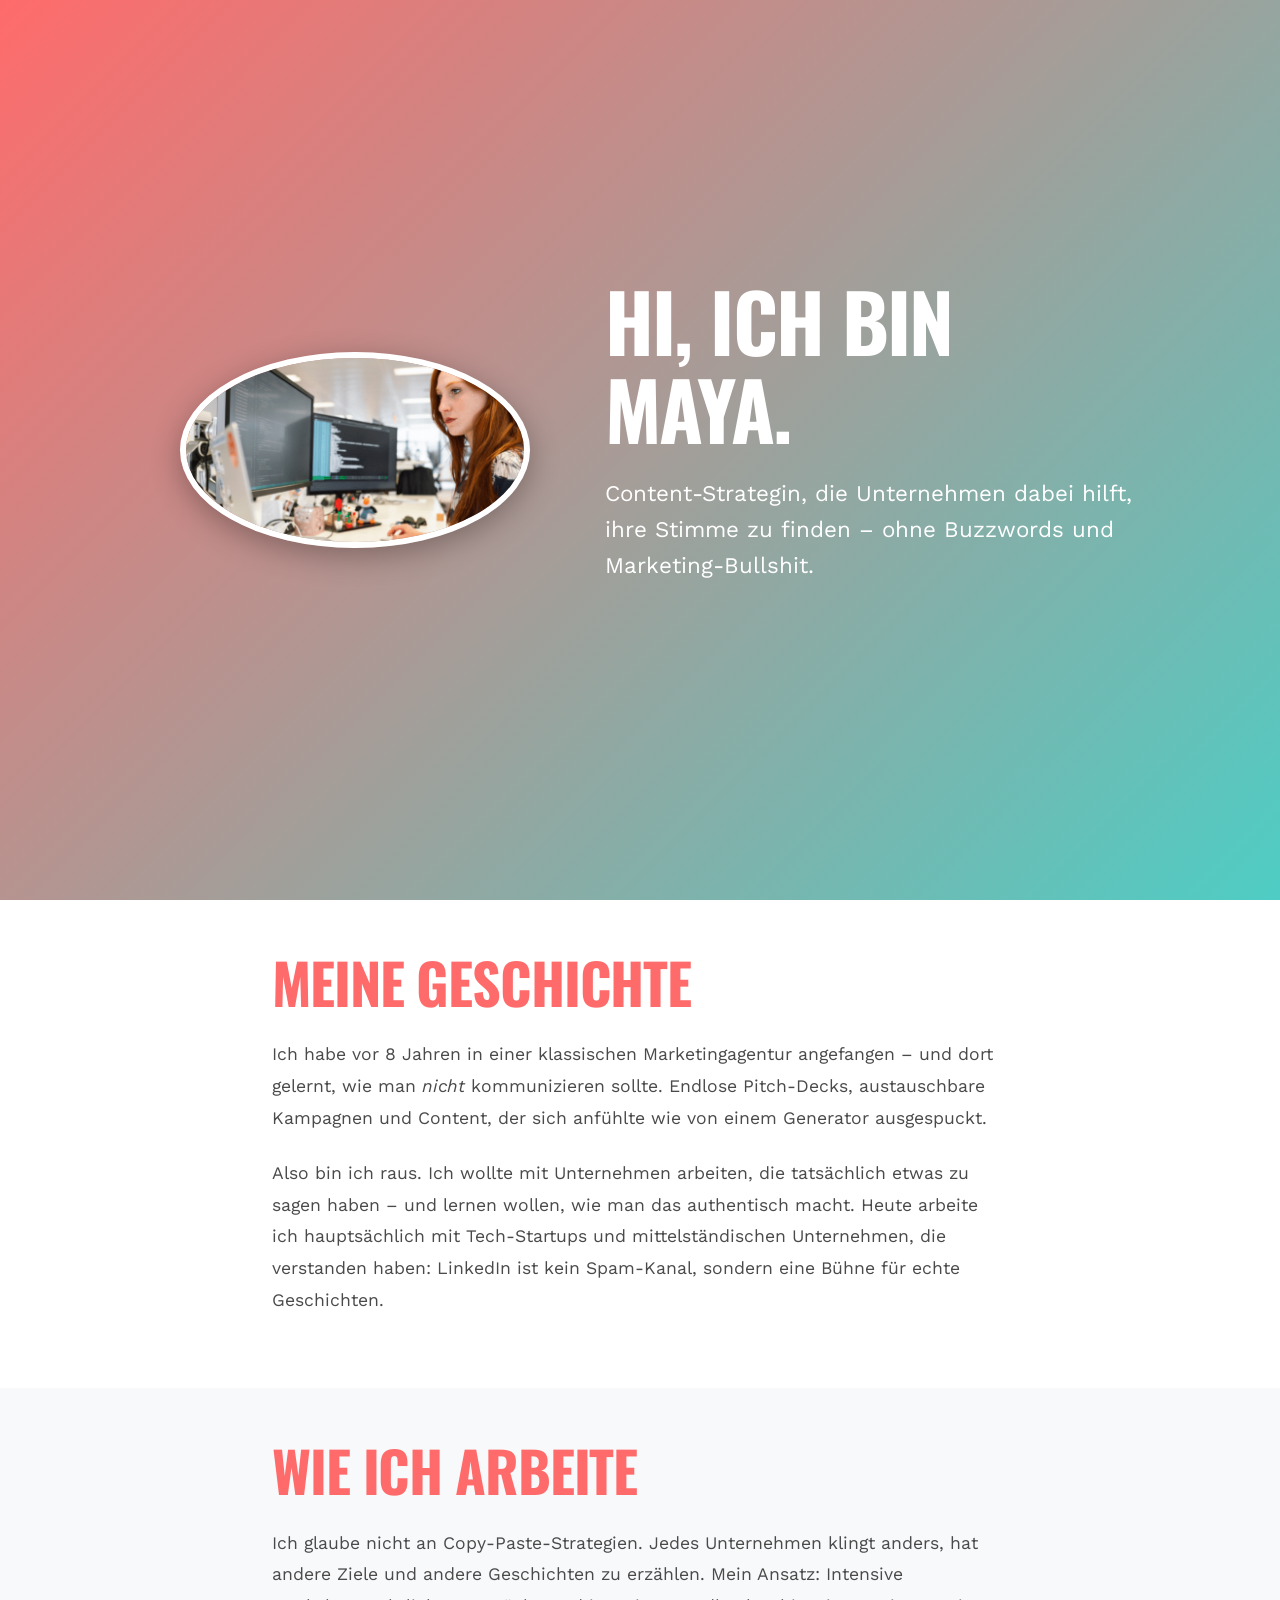
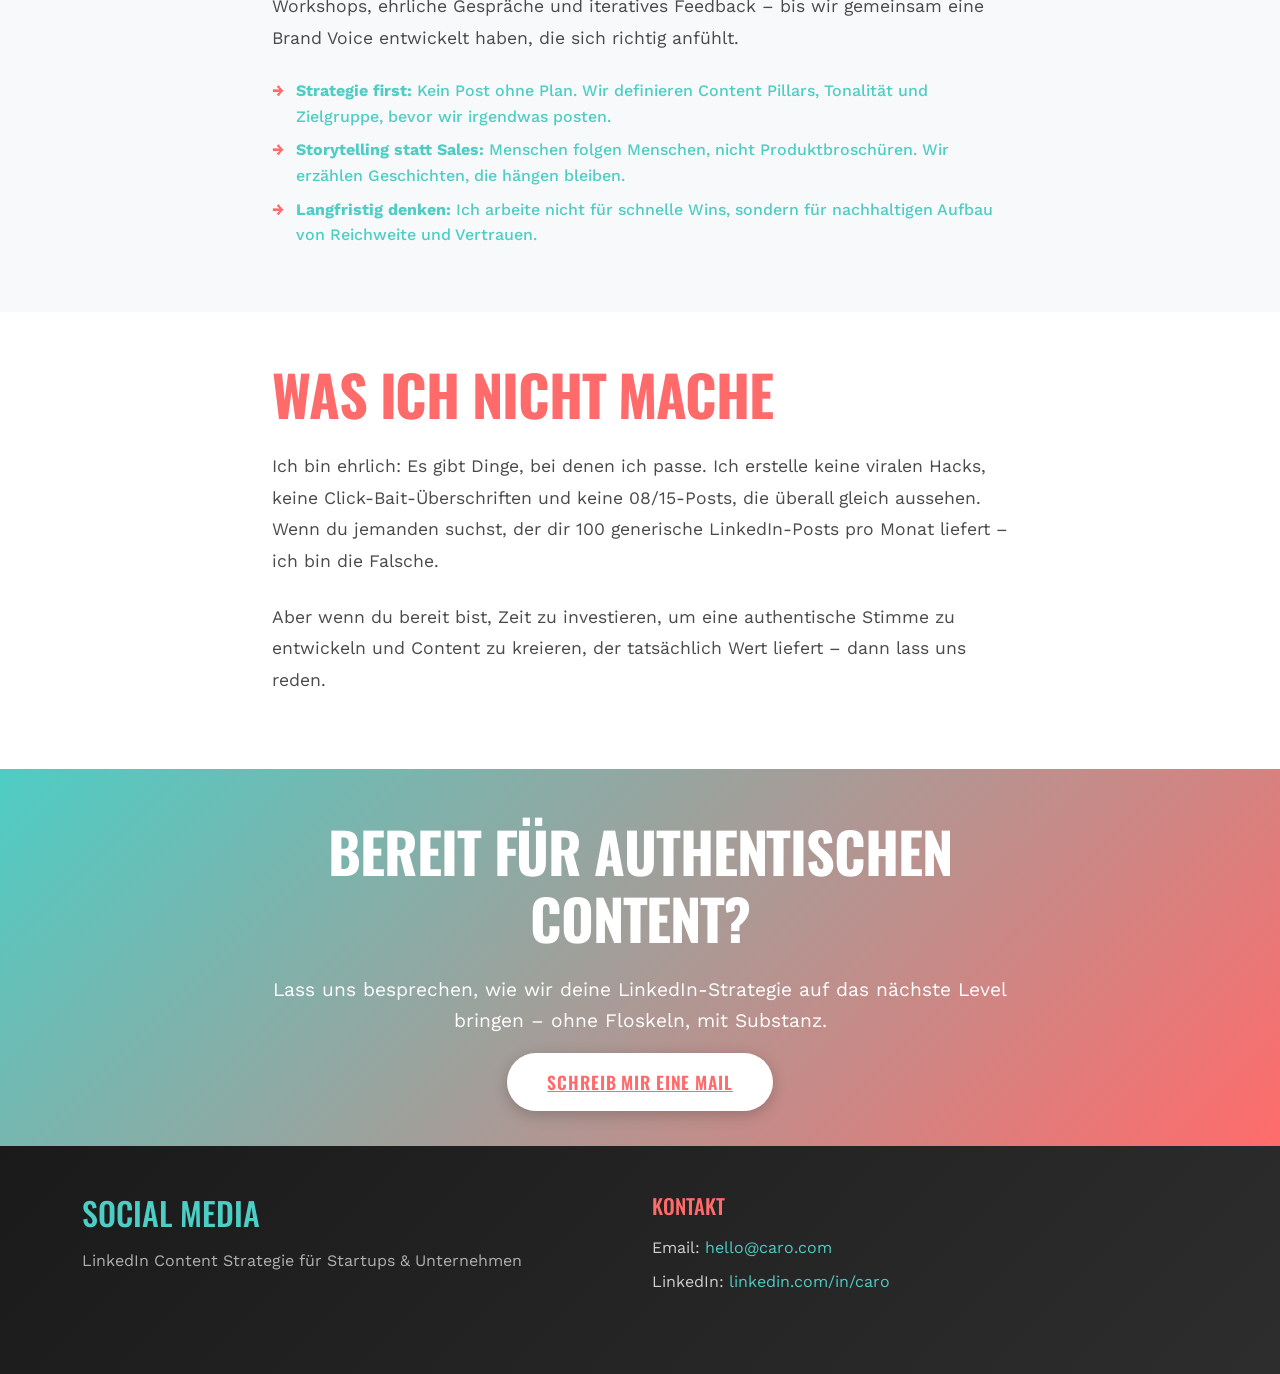
==== about.html @ da5656a1 "add about page + css" ====
<!doctype html>
<html lang="de">
  <head>
    <meta charset="UTF-8" />
    <meta name="viewport" content="width=device-width, initial-scale=1.0" />
    <title>Über mich - Social Media Content Strategie</title>
    <link rel="preconnect" href="https://fonts.googleapis.com" />
    <link rel="preconnect" href="https://fonts.gstatic.com" crossorigin />
    <link
      href="https://fonts.googleapis.com/css2?family=Oswald:wght@400;500;600;700&family=Work+Sans:wght@300;400;500;600&display=swap"
      rel="stylesheet"
    />
    <link
      href="https://cdn.jsdelivr.net/npm/bootstrap@5.3.2/dist/css/bootstrap.min.css"
      rel="stylesheet"
    />
    <link rel="stylesheet" href="style.css" />
  </head>
  <body>
    <section class="hero">
      <div class="container">
        <div class="row justify-content-center align-items-center">
          <div class="col-lg-5 col-md-6 mb-4 mb-md-0 text-center">
            <img
              src="image/caro.png"
              alt="Portrait"
              class="img-fluid rounded-circle"
              style="
                max-width: 350px;
                border: 6px solid #ffffff;
                box-shadow: 0 8px 30px rgba(0, 0, 0, 0.3);
              "
            />
          </div>
          <div class="col-lg-6 col-md-6 hero-content text-center text-md-start">
            <h1>Hi, ich bin Maya.</h1>
            <p>
              Content-Strategin, die Unternehmen dabei hilft, ihre Stimme zu
              finden – ohne Buzzwords und Marketing-Bullshit.
            </p>
          </div>
        </div>
      </div>
    </section>

    <section class="py-5 bg-white">
      <div class="container">
        <div class="row justify-content-center">
          <div class="col-lg-8">
            <h2 class="section-title mb-4">Meine Geschichte</h2>
            <div class="project-text">
              <p>
                Ich habe vor 8 Jahren in einer klassischen Marketingagentur
                angefangen – und dort gelernt, wie man <em>nicht</em>
                kommunizieren sollte. Endlose Pitch-Decks, austauschbare
                Kampagnen und Content, der sich anfühlte wie von einem Generator
                ausgespuckt.
              </p>
              <p>
                Also bin ich raus. Ich wollte mit Unternehmen arbeiten, die
                tatsächlich etwas zu sagen haben – und lernen wollen, wie man
                das authentisch macht. Heute arbeite ich hauptsächlich mit
                Tech-Startups und mittelständischen Unternehmen, die verstanden
                haben: LinkedIn ist kein Spam-Kanal, sondern eine Bühne für
                echte Geschichten.
              </p>
            </div>
          </div>
        </div>
      </div>
    </section>

    <section class="py-5" style="background-color: #f8f9fa">
      <div class="container">
        <div class="row justify-content-center">
          <div class="col-lg-8">
            <h2 class="section-title mb-4">Wie ich arbeite</h2>
            <div class="project-text">
              <p>
                Ich glaube nicht an Copy-Paste-Strategien. Jedes Unternehmen
                klingt anders, hat andere Ziele und andere Geschichten zu
                erzählen. Mein Ansatz: Intensive Workshops, ehrliche Gespräche
                und iteratives Feedback – bis wir gemeinsam eine Brand Voice
                entwickelt haben, die sich richtig anfühlt.
              </p>
              <ul class="list-unstyled project-highlights mt-4">
                <li>
                  <strong>Strategie first:</strong> Kein Post ohne Plan. Wir
                  definieren Content Pillars, Tonalität und Zielgruppe, bevor
                  wir irgendwas posten.
                </li>
                <li>
                  <strong>Storytelling statt Sales:</strong> Menschen folgen
                  Menschen, nicht Produktbroschüren. Wir erzählen Geschichten,
                  die hängen bleiben.
                </li>
                <li>
                  <strong>Langfristig denken:</strong> Ich arbeite nicht für
                  schnelle Wins, sondern für nachhaltigen Aufbau von Reichweite
                  und Vertrauen.
                </li>
              </ul>
            </div>
          </div>
        </div>
      </div>
    </section>

    <section class="py-5 bg-white">
      <div class="container">
        <div class="row justify-content-center">
          <div class="col-lg-8">
            <h2 class="section-title mb-4">Was ich nicht mache</h2>
            <div class="project-text">
              <p>
                Ich bin ehrlich: Es gibt Dinge, bei denen ich passe. Ich
                erstelle keine viralen Hacks, keine Click-Bait-Überschriften und
                keine 08/15-Posts, die überall gleich aussehen. Wenn du jemanden
                suchst, der dir 100 generische LinkedIn-Posts pro Monat liefert
                – ich bin die Falsche.
              </p>
              <p>
                Aber wenn du bereit bist, Zeit zu investieren, um eine
                authentische Stimme zu entwickeln und Content zu kreieren, der
                tatsächlich Wert liefert – dann lass uns reden.
              </p>
            </div>
          </div>
        </div>
      </div>
    </section>

    <section
      id="contact"
      class="py-5"
      style="background: linear-gradient(135deg, #4ecdc4 0%, #ff6b6b 100%)"
    >
      <div class="container text-center">
        <div class="row justify-content-center">
          <div class="col-lg-8">
            <h2 class="section-title mb-4" style="color: #ffffff">
              Bereit für authentischen Content?
            </h2>
            <p style="color: #ffffff; font-size: 1.2rem; margin-bottom: 2rem">
              Lass uns besprechen, wie wir deine LinkedIn-Strategie auf das
              nächste Level bringen – ohne Floskeln, mit Substanz.
            </p>
            <a href="mailto:hello@caro.com" class="cta-button">
              Schreib mir eine Mail
            </a>
          </div>
        </div>
      </div>
    </section>

    <footer class="py-5">
      <div class="container">
        <div class="row mb-4">
          <div class="col-md-6 mb-4 mb-md-0">
            <div class="footer-brand">
              <h3>Social Media</h3>
              <p>LinkedIn Content Strategie für Startups & Unternehmen</p>
            </div>
          </div>
          <div class="col-md-6">
            <div class="footer-contact">
              <h4>Kontakt</h4>
              <p>
                Email:
                <a href="mailto:hello@caro.com">hello@caro.com</a>
              </p>
              <p>
                LinkedIn:
                <a href="https://linkedin.com/in/caro" target="_blank"
                  >linkedin.com/in/caro</a
                >
              </p>
            </div>
          </div>
        </div>
        <div class="footer-bottom"></div>
      </div>
    </footer>

    <script src="https://cdn.jsdelivr.net/npm/bootstrap@5.3.2/dist/js/bootstrap.bundle.min.js"></script>
  </body>
</html>
---- style.css ----
* {
  margin: 0;
  padding: 0;
  box-sizing: border-box;
}

body {
  font-family: "Work Sans", sans-serif;
  color: #1a1a1a;
  line-height: 1.6;
}

.hero {
  min-height: 100vh;
  display: flex;
  align-items: center;
  justify-content: center;
  background: linear-gradient(135deg, #ff6b6b 0%, #4ecdc4 100%);
  padding: 2rem 0;
}

.hero-content h1 {
  font-family: "Oswald", sans-serif;
  font-size: clamp(2.5rem, 8vw, 5rem);
  font-weight: 700;
  color: #ffffff;
  margin-bottom: 1.5rem;
  line-height: 1.1;
  text-transform: uppercase;
  letter-spacing: -0.02em;
}

.hero-content p {
  font-size: clamp(1.1rem, 3vw, 1.4rem);
  color: #ffffff;
  margin-bottom: 2.5rem;
  font-weight: 400;
}

.cta-button {
  padding: 1rem 2.5rem !important;
  background-color: #ffffff !important;
  color: #ff6b6b !important;
  font-family: "Oswald", sans-serif;
  font-size: 1.1rem;
  font-weight: 600;
  text-transform: uppercase;
  letter-spacing: 0.05em;
  border-radius: 50px !important;
  border: none !important;
  transition: all 0.3s ease;
  box-shadow: 0 4px 15px rgba(0, 0, 0, 0.2);
}

.cta-button:hover {
  transform: translateY(-3px);
  box-shadow: 0 6px 20px rgba(0, 0, 0, 0.3);
  background-color: #1a1a1a !important;
  color: #ffffff !important;
}

.projects {
  background-color: #ffffff;
}

.section-title {
  font-family: "Oswald", sans-serif;
  font-size: clamp(2.5rem, 6vw, 3.5rem);
  font-weight: 700;
  color: #ff6b6b;
  text-transform: uppercase;
  letter-spacing: -0.02em;
}

.project-text h3 {
  font-family: "Oswald", sans-serif;
  font-size: clamp(1.5rem, 4vw, 2rem);
  color: #1a1a1a;
  margin-bottom: 1rem;
  font-weight: 600;
  text-transform: uppercase;
}

.project-text p {
  font-size: 1.1rem;
  color: #4a4a4a;
  margin-bottom: 1.5rem;
  line-height: 1.8;
}

.project-highlights li {
  font-size: 1rem;
  color: #4ecdc4;
  margin-bottom: 0.5rem;
  padding-left: 1.5rem;
  position: relative;
  font-weight: 500;
}

.project-highlights li::before {
  content: "→";
  position: absolute;
  left: 0;
  color: #ff6b6b;
  font-weight: 700;
}

footer {
  background: linear-gradient(135deg, #1a1a1a 0%, #2d2d2d 100%);
  color: #ffffff;
}

.footer-brand h3 {
  font-family: "Oswald", sans-serif;
  font-size: 2rem;
  color: #4ecdc4;
  margin-bottom: 1rem;
  text-transform: uppercase;
}

.footer-brand p {
  color: #b0b0b0;
  font-size: 1rem;
}

.footer-contact h4 {
  font-family: "Oswald", sans-serif;
  font-size: 1.3rem;
  color: #ff6b6b;
  margin-bottom: 1rem;
  text-transform: uppercase;
}

.footer-contact p {
  margin-bottom: 0.5rem;
  color: #d0d0d0;
}

.footer-contact a {
  color: #4ecdc4;
  text-decoration: none;
  transition: color 0.3s ease;
}

.footer-contact a:hover {
  color: #ff6b6b;
}
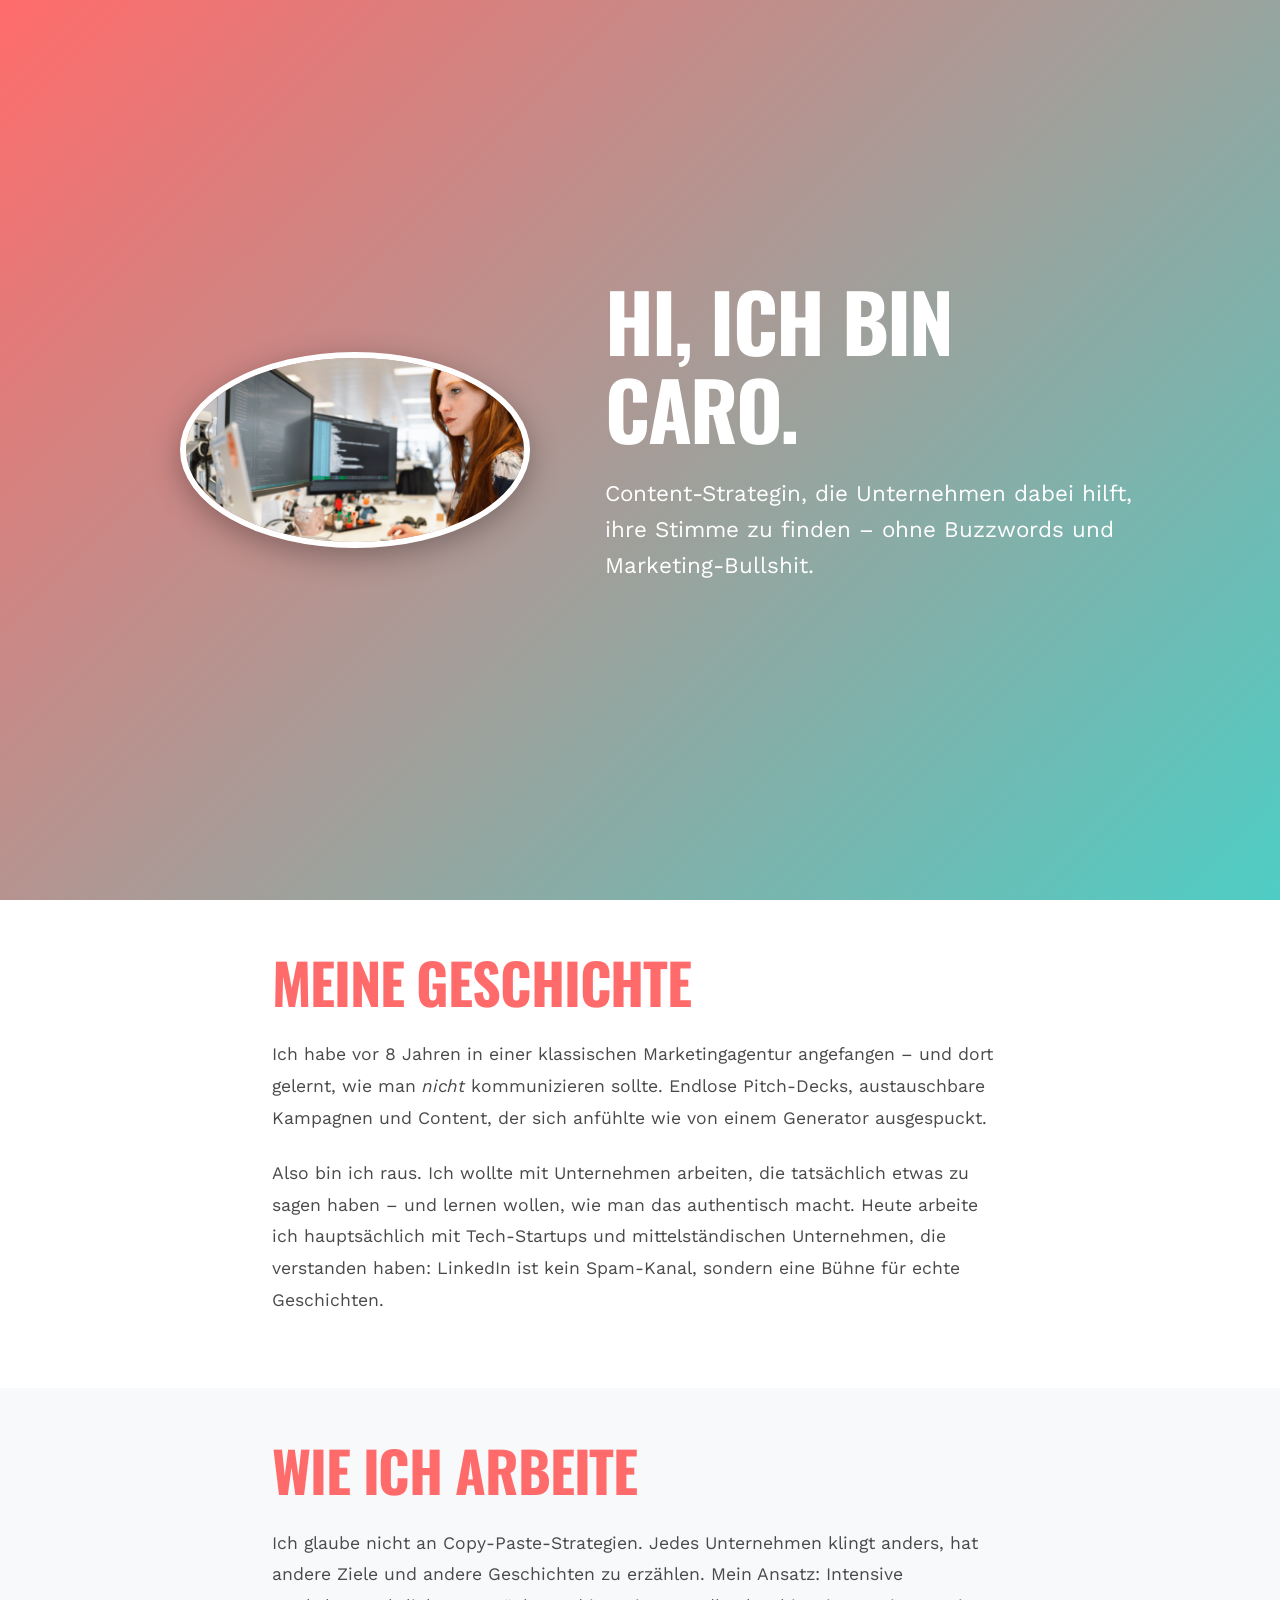
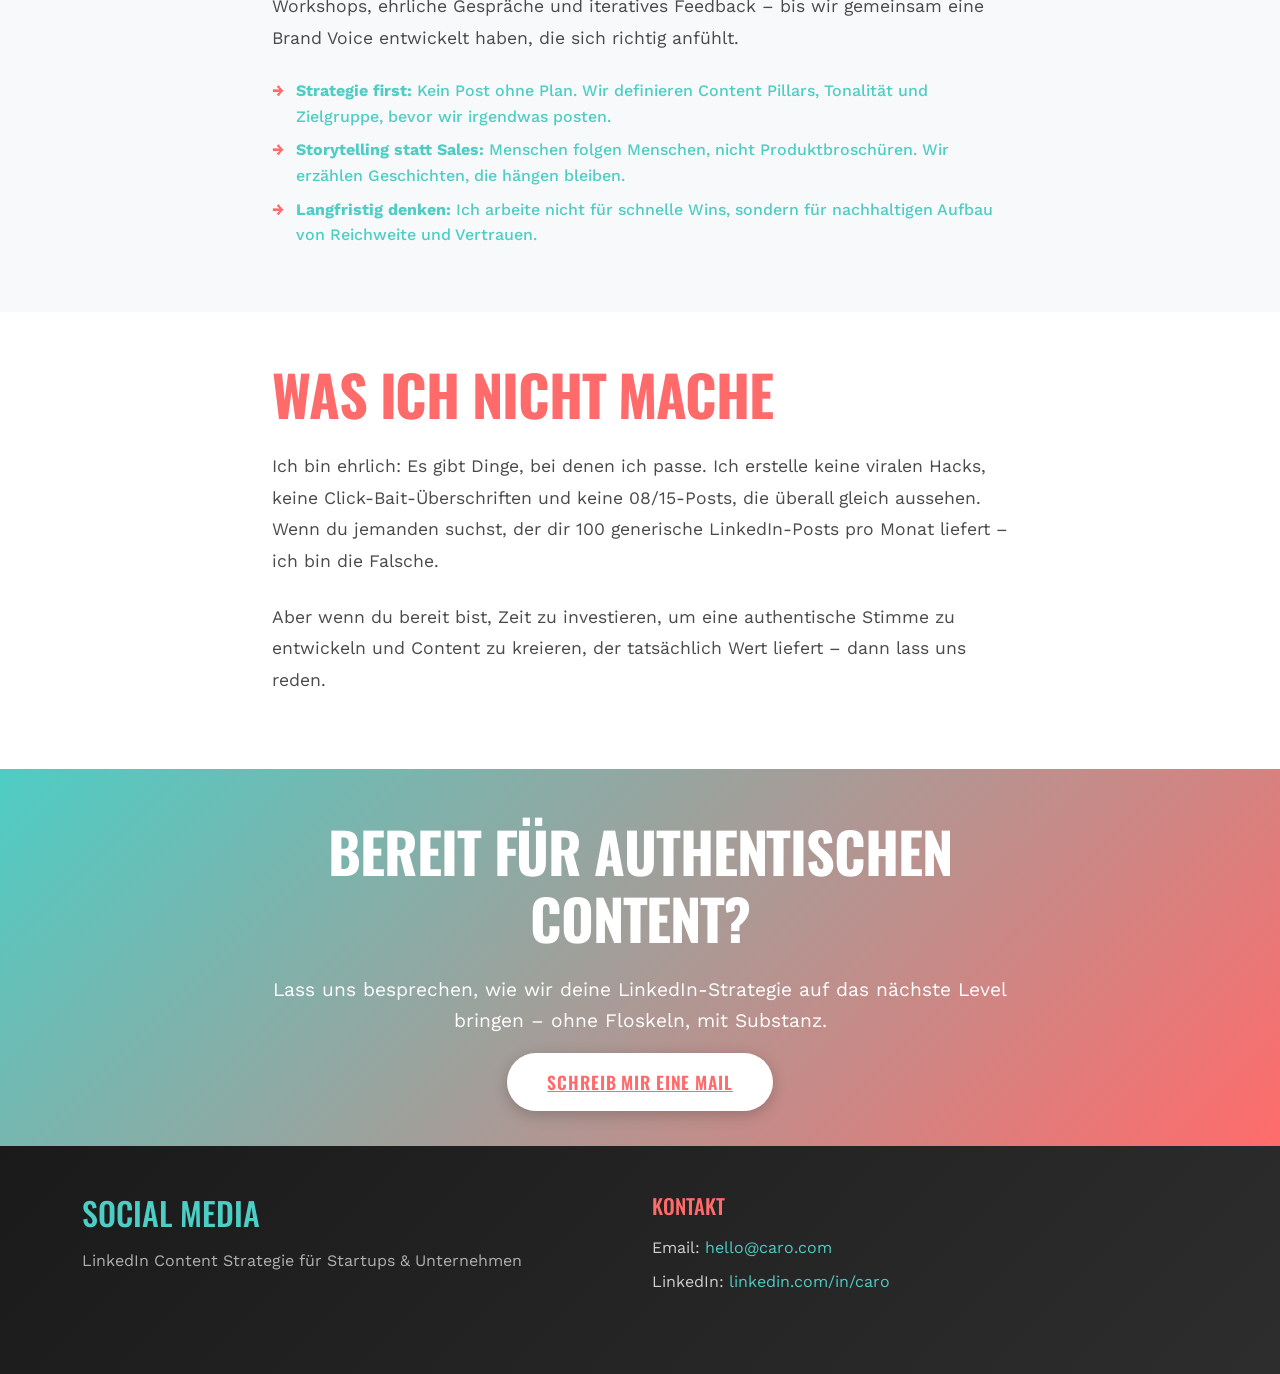
==== commit d5c60256: "change text" ====
--- a/about.html
+++ b/about.html
@@ -33,7 +33,7 @@
             />
           </div>
           <div class="col-lg-6 col-md-6 hero-content text-center text-md-start">
-            <h1>Hi, ich bin Maya.</h1>
+            <h1>Hi, ich bin Caro.</h1>
             <p>
               Content-Strategin, die Unternehmen dabei hilft, ihre Stimme zu
               finden – ohne Buzzwords und Marketing-Bullshit.
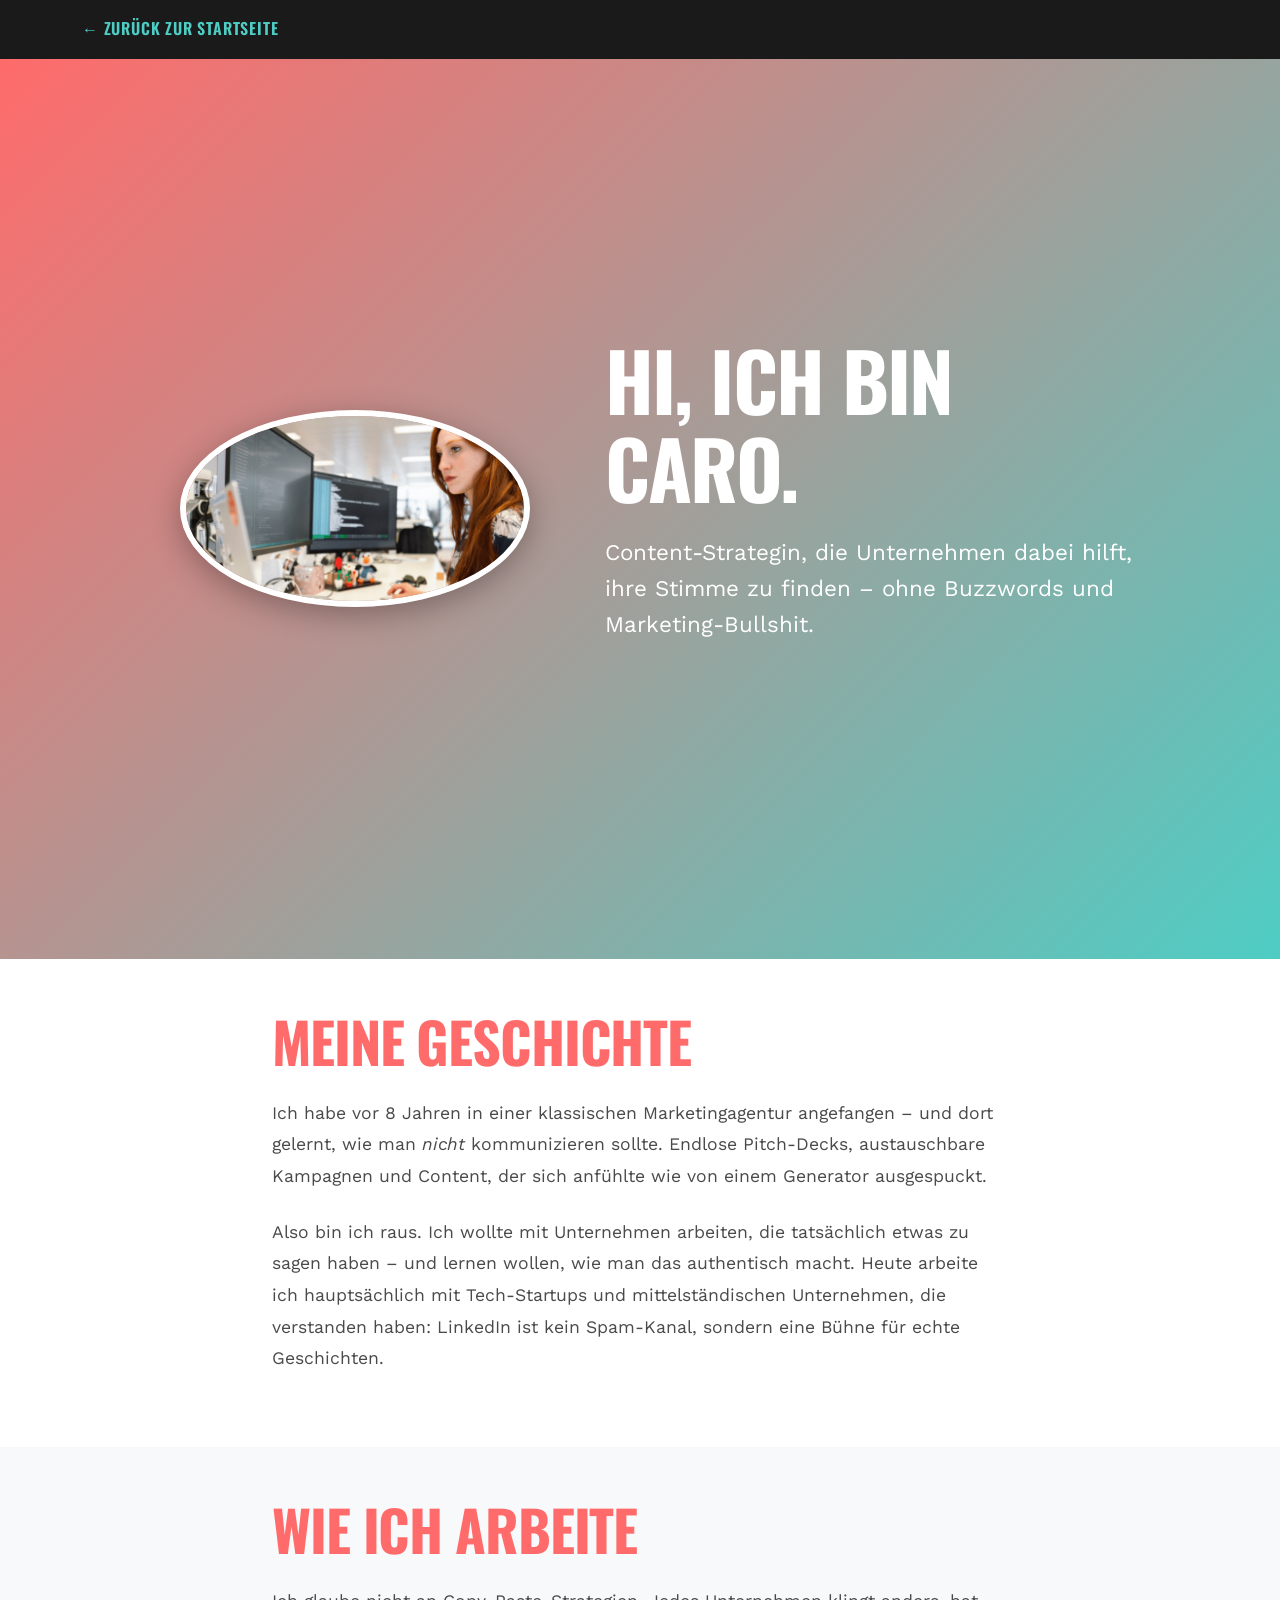
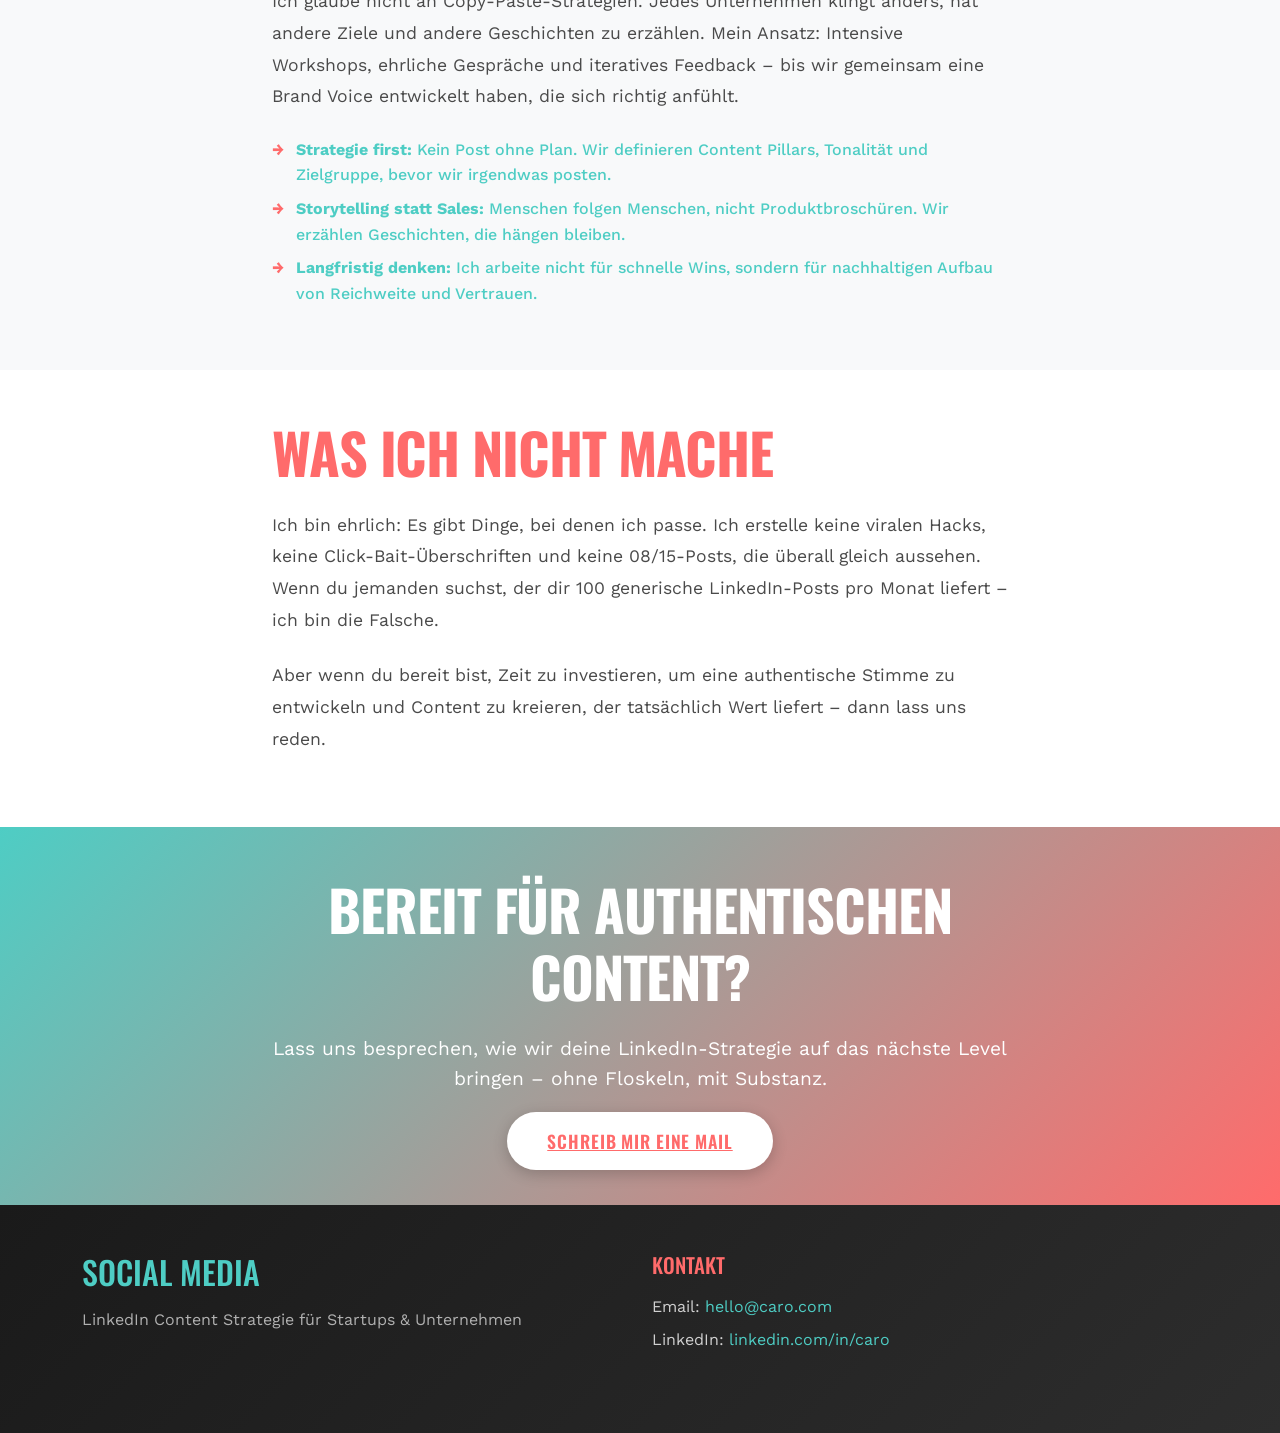
==== commit 00dda085: "add buttons for navigation" ====
--- a/about.html
+++ b/about.html
@@ -17,6 +17,24 @@
     <link rel="stylesheet" href="style.css" />
   </head>
   <body>
+    <nav class="py-3" style="background-color: #1a1a1a">
+      <div class="container">
+        <a
+          href="index.html"
+          style="
+            color: #4ecdc4;
+            text-decoration: none;
+            font-family: &quot;Oswald&quot;, sans-serif;
+            font-weight: 600;
+            text-transform: uppercase;
+            letter-spacing: 0.05em;
+            transition: color 0.3s ease;
+          "
+        >
+          ← Zurück zur Startseite
+        </a>
+      </div>
+    </nav>
     <section class="hero">
       <div class="container">
         <div class="row justify-content-center align-items-center">
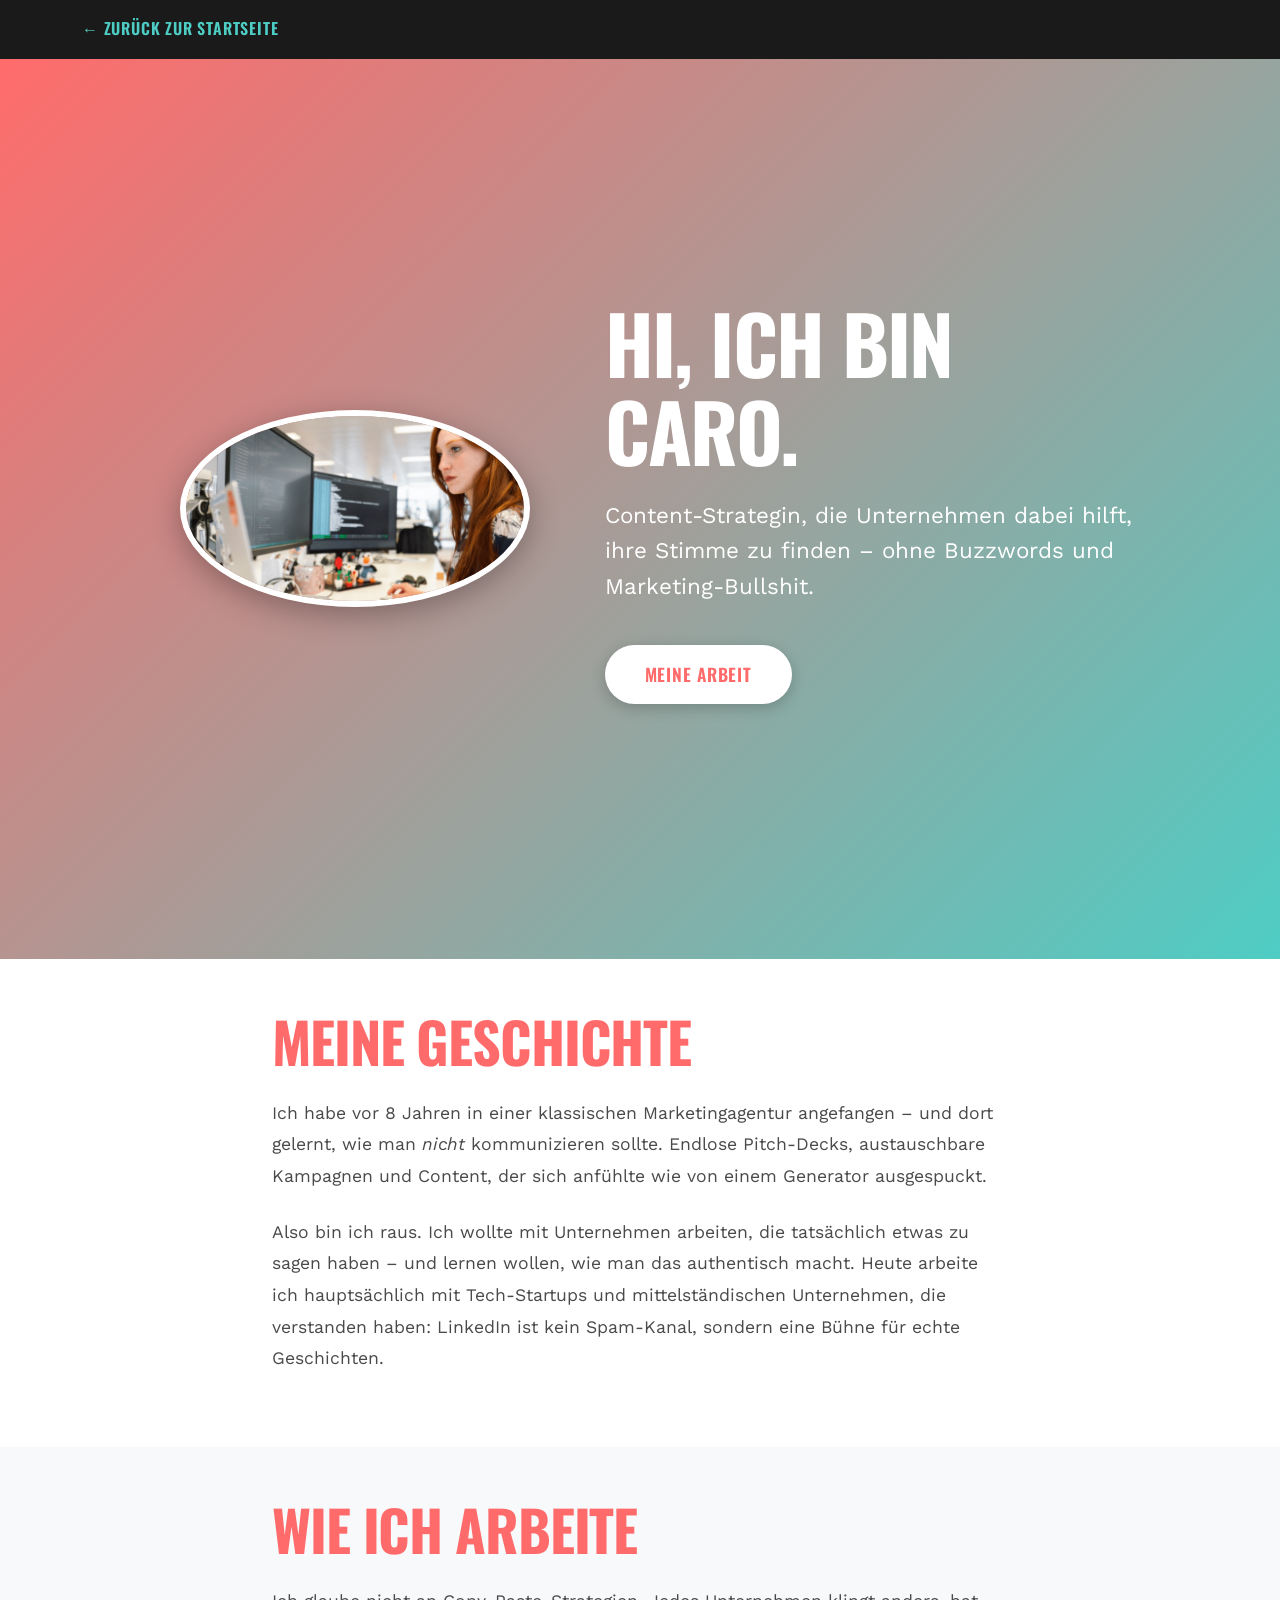
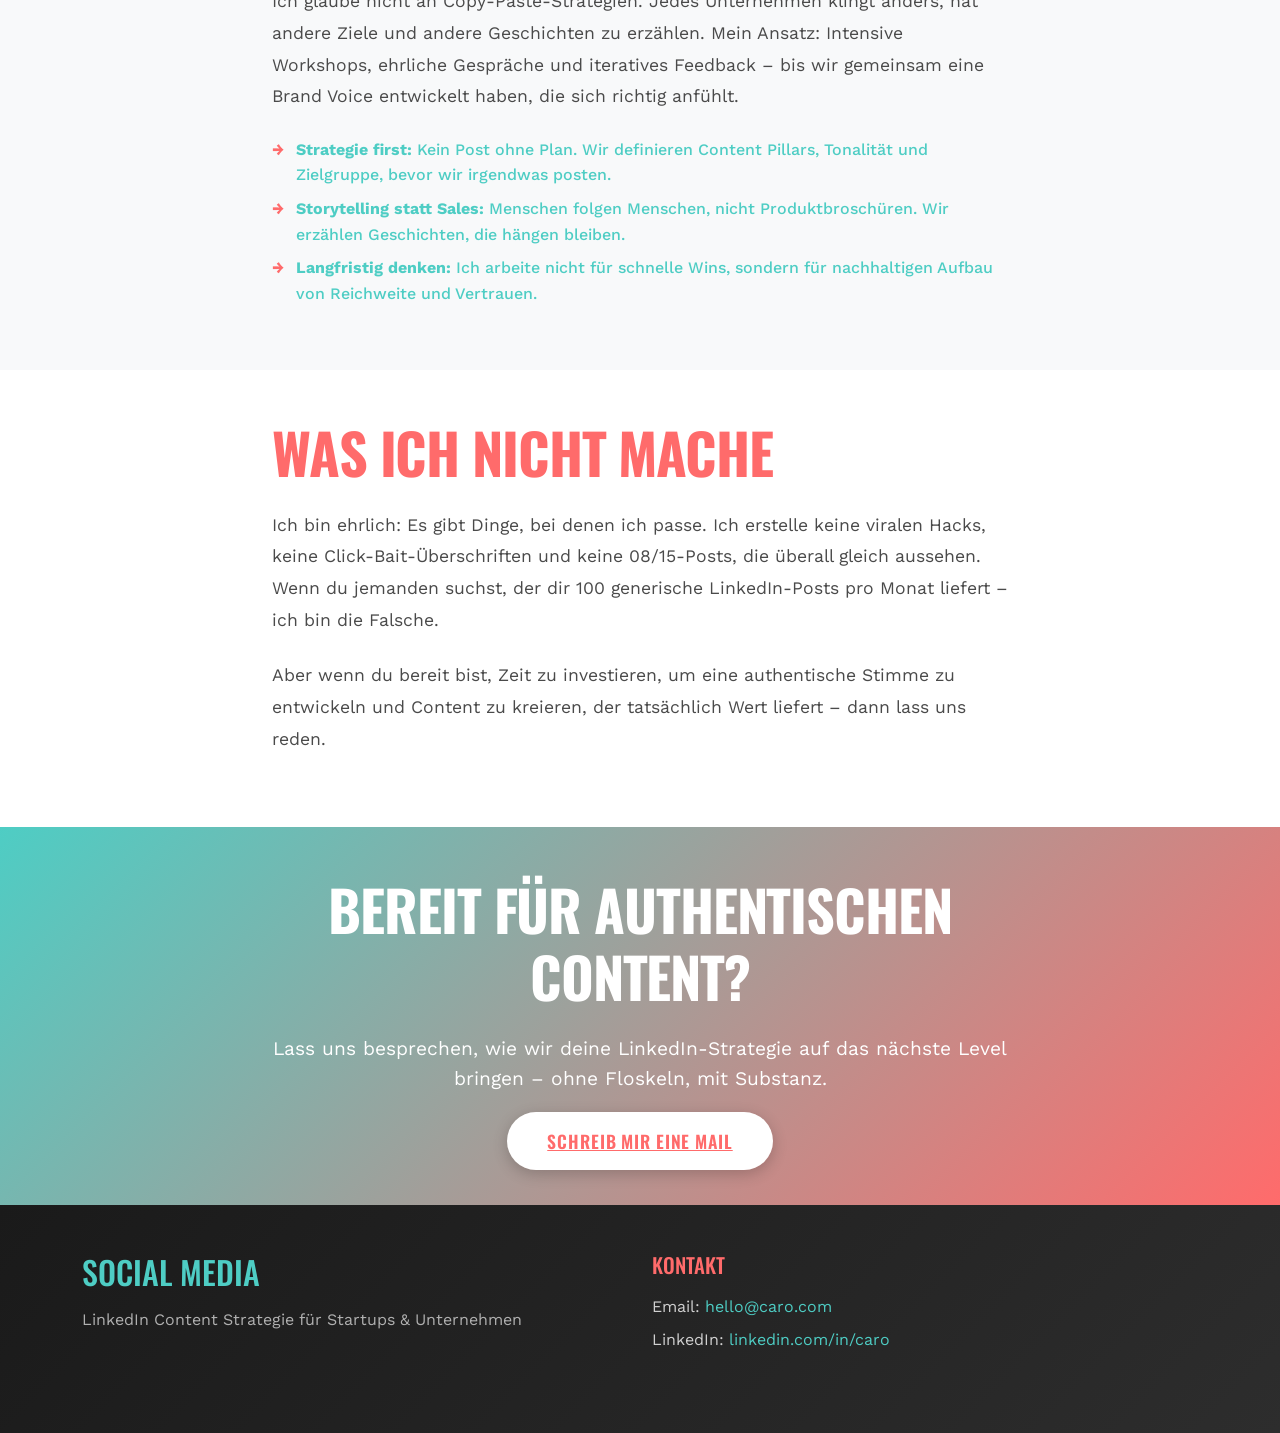
==== commit d4e05a02: "add work page and more buttons" ====
--- a/about.html
+++ b/about.html
@@ -56,6 +56,9 @@
               Content-Strategin, die Unternehmen dabei hilft, ihre Stimme zu
               finden – ohne Buzzwords und Marketing-Bullshit.
             </p>
+            <a href="work.html" class="btn cta-button me-3 mb-3"
+              >Meine Arbeit</a
+            >
           </div>
         </div>
       </div>
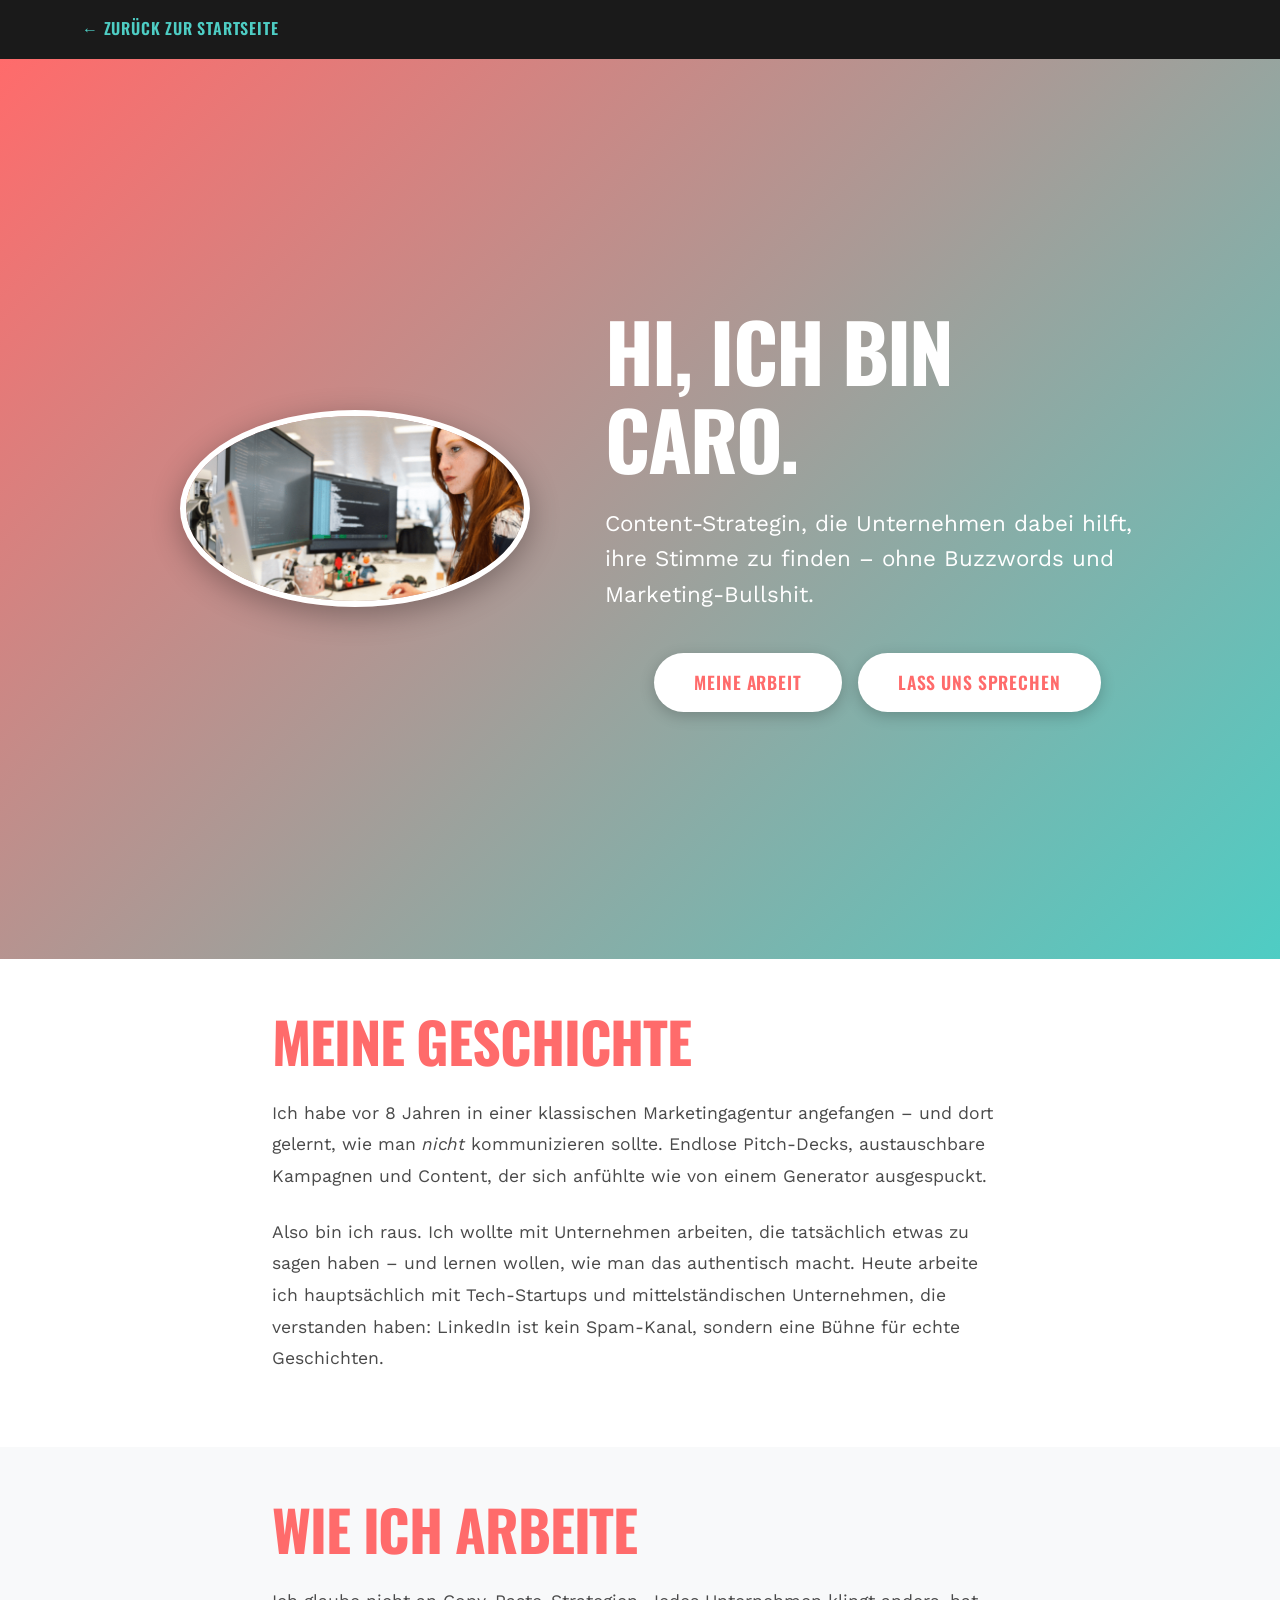
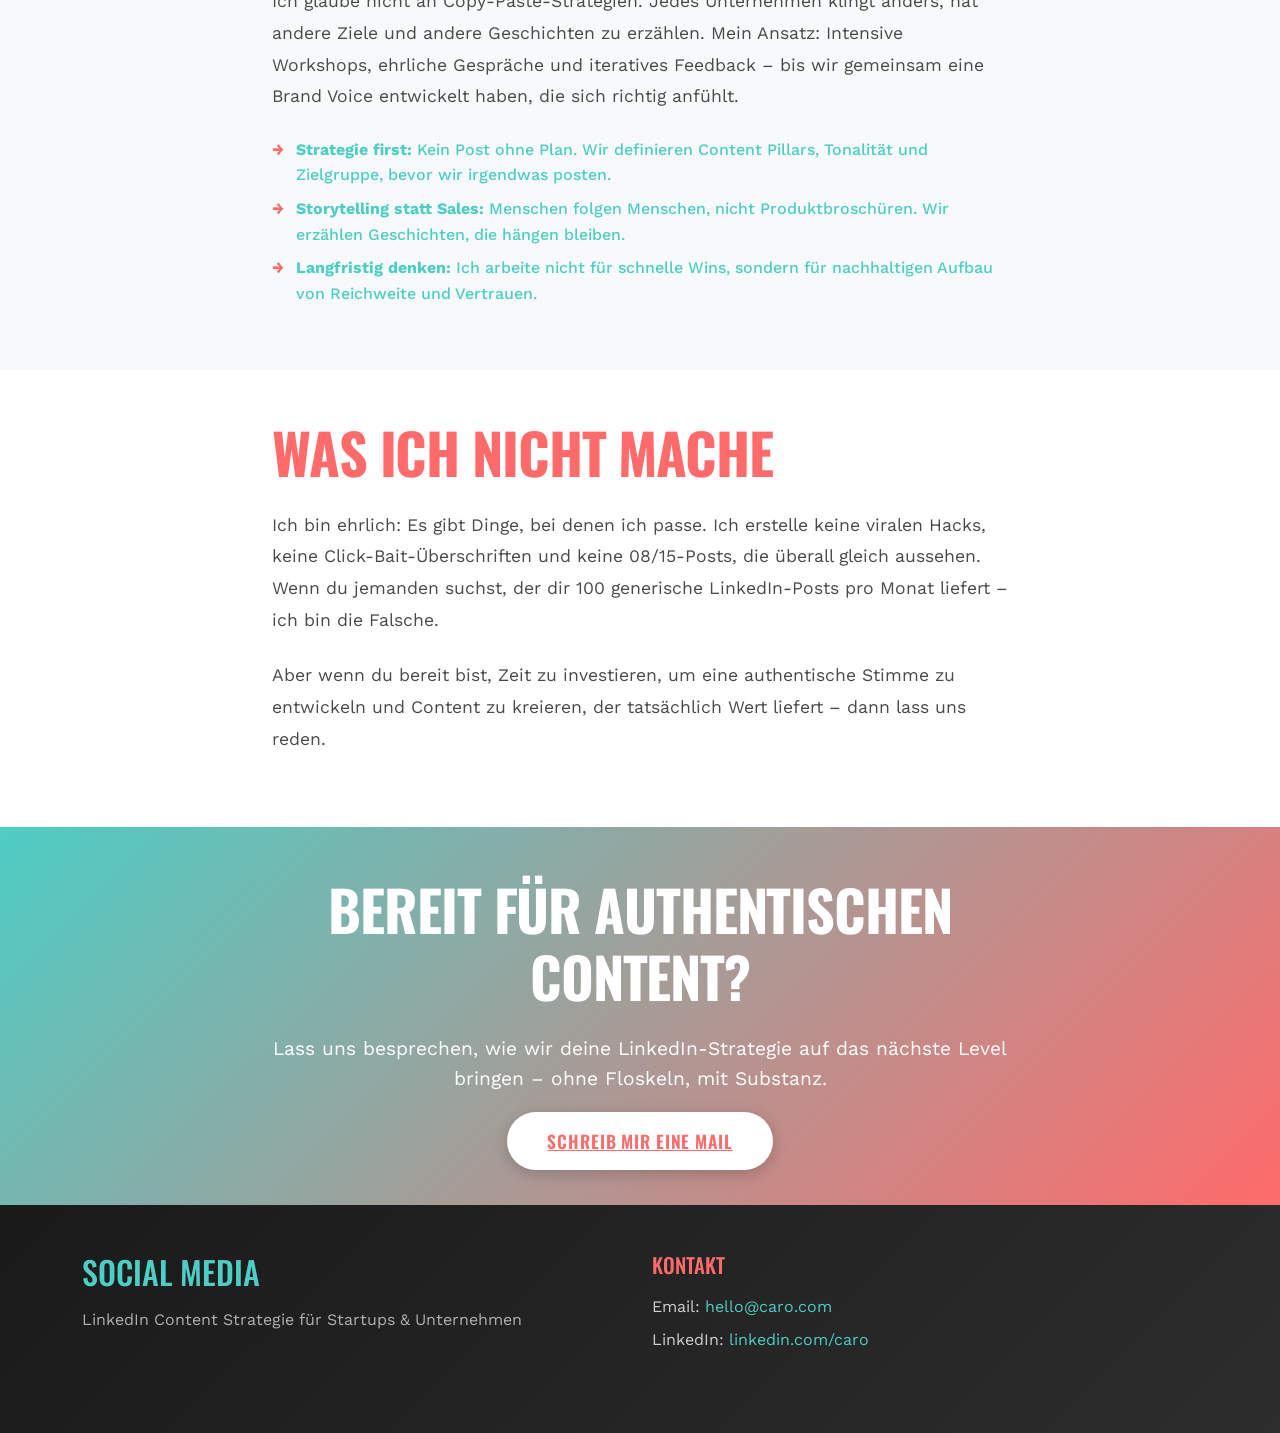
==== commit b93f4db4: "add contact page + more buttons" ====
--- a/about.html
+++ b/about.html
@@ -56,9 +56,12 @@
               Content-Strategin, die Unternehmen dabei hilft, ihre Stimme zu
               finden – ohne Buzzwords und Marketing-Bullshit.
             </p>
-            <a href="work.html" class="btn cta-button me-3 mb-3"
-              >Meine Arbeit</a
-            >
+            <div class="d-flex justify-content-center gap-3 flex-wrap">
+              <a href="work.html" class="btn cta-button">Meine Arbeit</a>
+              <a href="contact.html" class="btn cta-button"
+                >Lass uns sprechen</a
+              >
+            </div>
           </div>
         </div>
       </div>
@@ -192,8 +195,8 @@
               </p>
               <p>
                 LinkedIn:
-                <a href="https://linkedin.com/in/caro" target="_blank"
-                  >linkedin.com/in/caro</a
+                <a href="https://linkedin.com/caro" target="_blank"
+                  >linkedin.com/caro</a
                 >
               </p>
             </div>
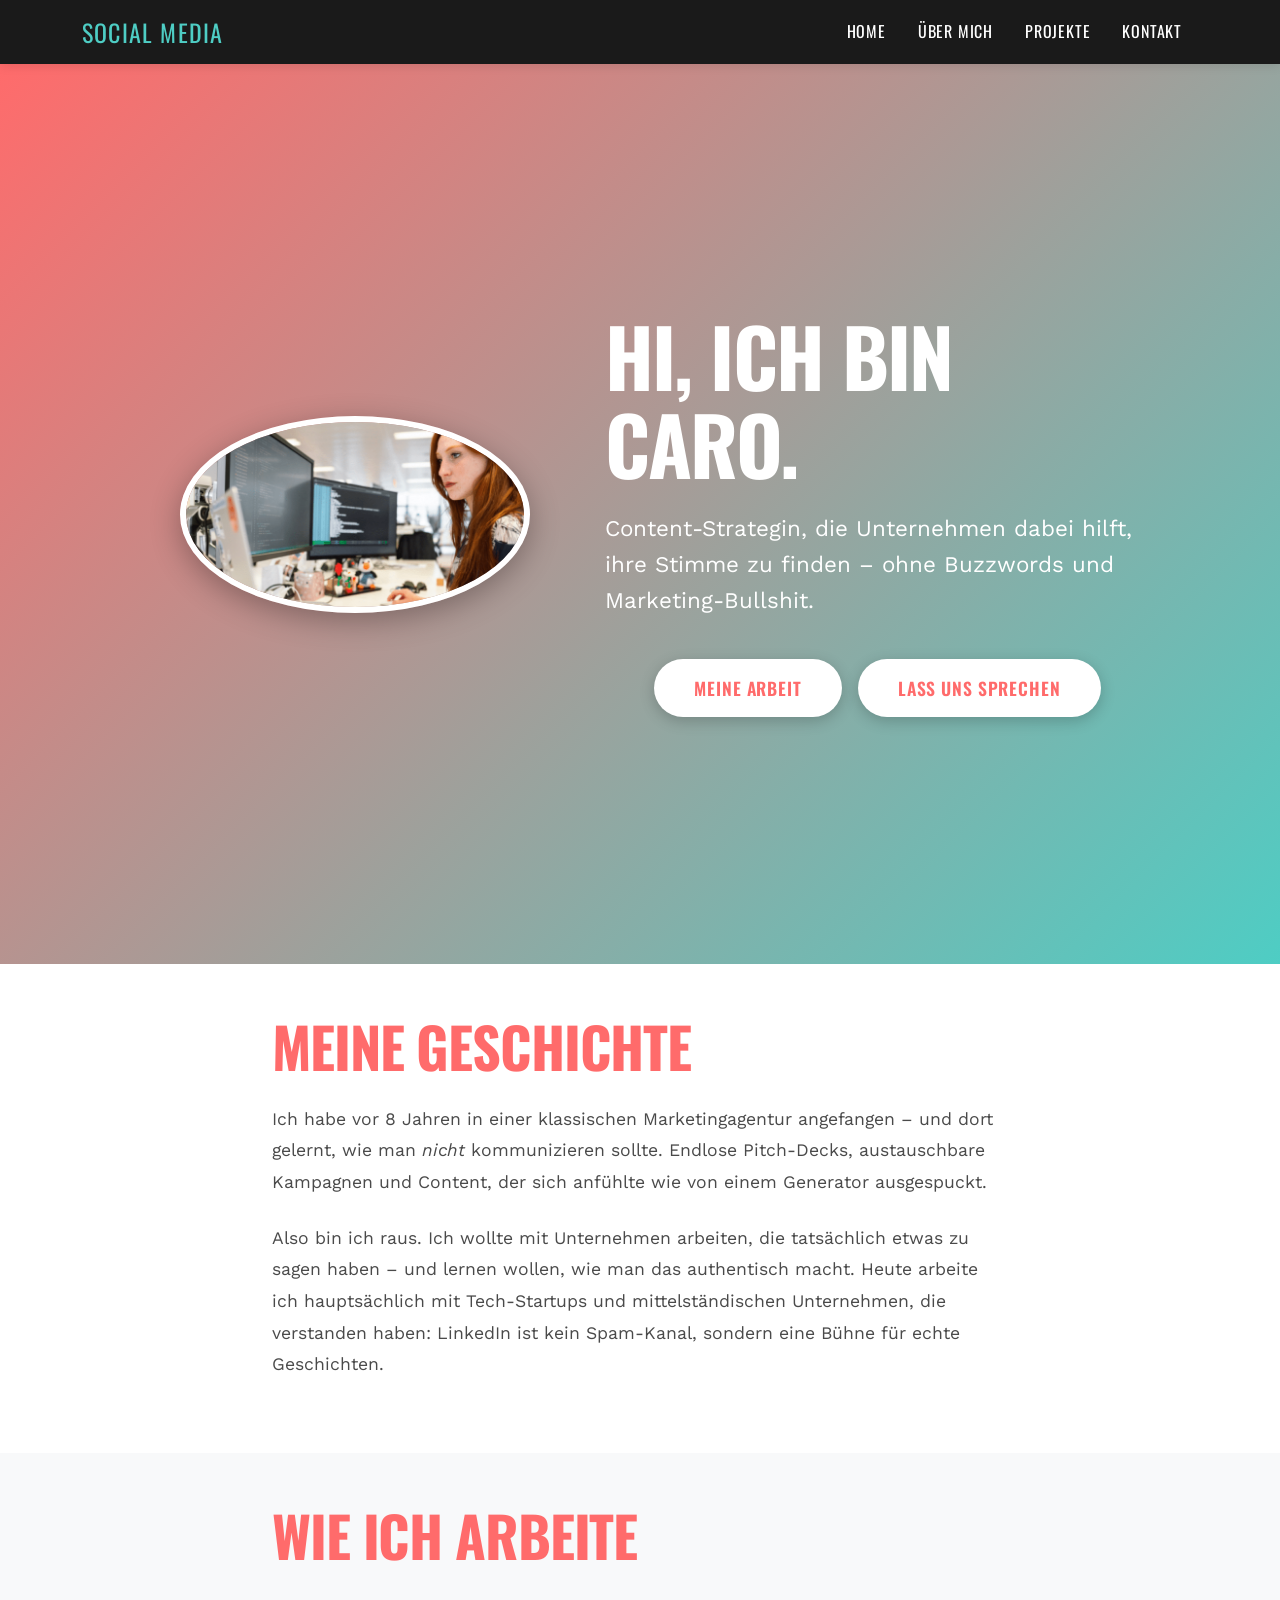
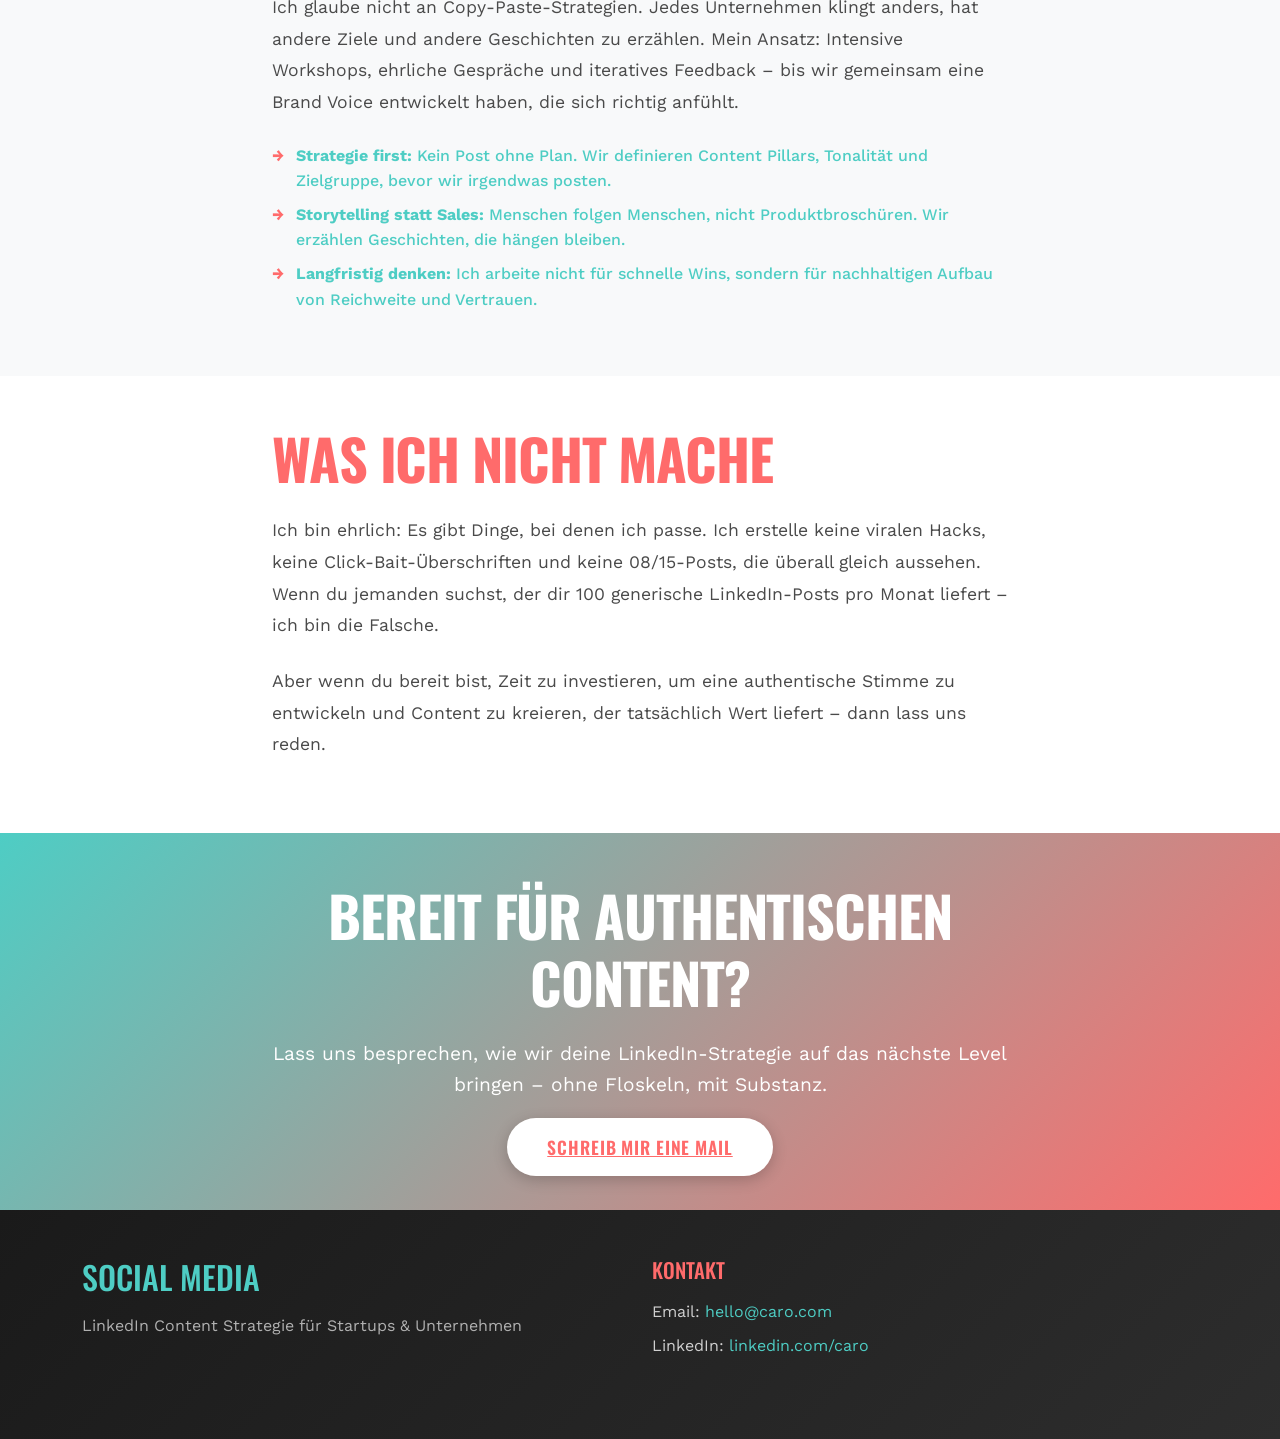
==== commit 59d0ed18: "add nav header plus css + delete og nav" ====
--- a/about.html
+++ b/about.html
@@ -17,24 +17,101 @@
     <link rel="stylesheet" href="style.css" />
   </head>
   <body>
-    <nav class="py-3" style="background-color: #1a1a1a">
+    <nav
+      class="navbar navbar-expand-lg navbar-dark sticky-top"
+      style="background-color: #1a1a1a"
+    >
       <div class="container">
         <a
+          class="navbar-brand"
           href="index.html"
           style="
+            font-family: &quot;Oswald&quot;, sans-serif;
+            font-size: 1.5rem;
             color: #4ecdc4;
-            text-decoration: none;
-            font-family: &quot;Oswald&quot;, sans-serif;
-            font-weight: 600;
             text-transform: uppercase;
             letter-spacing: 0.05em;
-            transition: color 0.3s ease;
           "
         >
-          ← Zurück zur Startseite
+          Social Media
         </a>
+        <button
+          class="navbar-toggler"
+          type="button"
+          data-bs-toggle="collapse"
+          data-bs-target="#navbarNav"
+          aria-controls="navbarNav"
+          aria-expanded="false"
+          aria-label="Toggle navigation"
+        >
+          <span class="navbar-toggler-icon"></span>
+        </button>
+        <div
+          class="collapse navbar-collapse justify-content-end"
+          id="navbarNav"
+        >
+          <ul class="navbar-nav">
+            <li class="nav-item">
+              <a
+                class="nav-link"
+                href="index.html"
+                style="
+                  font-family: &quot;Oswald&quot;, sans-serif;
+                  color: #ffffff;
+                  text-transform: uppercase;
+                  letter-spacing: 0.05em;
+                  padding: 0.5rem 1rem;
+                "
+                >Home</a
+              >
+            </li>
+            <li class="nav-item">
+              <a
+                class="nav-link"
+                href="about.html"
+                style="
+                  font-family: &quot;Oswald&quot;, sans-serif;
+                  color: #ffffff;
+                  text-transform: uppercase;
+                  letter-spacing: 0.05em;
+                  padding: 0.5rem 1rem;
+                "
+                >Über mich</a
+              >
+            </li>
+            <li class="nav-item">
+              <a
+                class="nav-link"
+                href="work.html"
+                style="
+                  font-family: &quot;Oswald&quot;, sans-serif;
+                  color: #ffffff;
+                  text-transform: uppercase;
+                  letter-spacing: 0.05em;
+                  padding: 0.5rem 1rem;
+                "
+                >Projekte</a
+              >
+            </li>
+            <li class="nav-item">
+              <a
+                class="nav-link"
+                href="contact.html"
+                style="
+                  font-family: &quot;Oswald&quot;, sans-serif;
+                  color: #ffffff;
+                  text-transform: uppercase;
+                  letter-spacing: 0.05em;
+                  padding: 0.5rem 1rem;
+                "
+                >Kontakt</a
+              >
+            </li>
+          </ul>
+        </div>
       </div>
     </nav>
+
     <section class="hero">
       <div class="container">
         <div class="row justify-content-center align-items-center">
--- a/style.css
+++ b/style.css
@@ -145,3 +145,16 @@
 .footer-contact a:hover {
   color: #ff6b6b;
 }
+
+.navbar-nav .nav-link:hover {
+  color: #4ecdc4 !important;
+  transition: color 0.3s ease;
+}
+
+.navbar-nav .nav-link.active {
+  color: #ff6b6b !important;
+}
+
+.sticky-top {
+  box-shadow: 0 2px 10px rgba(0, 0, 0, 0.1);
+}
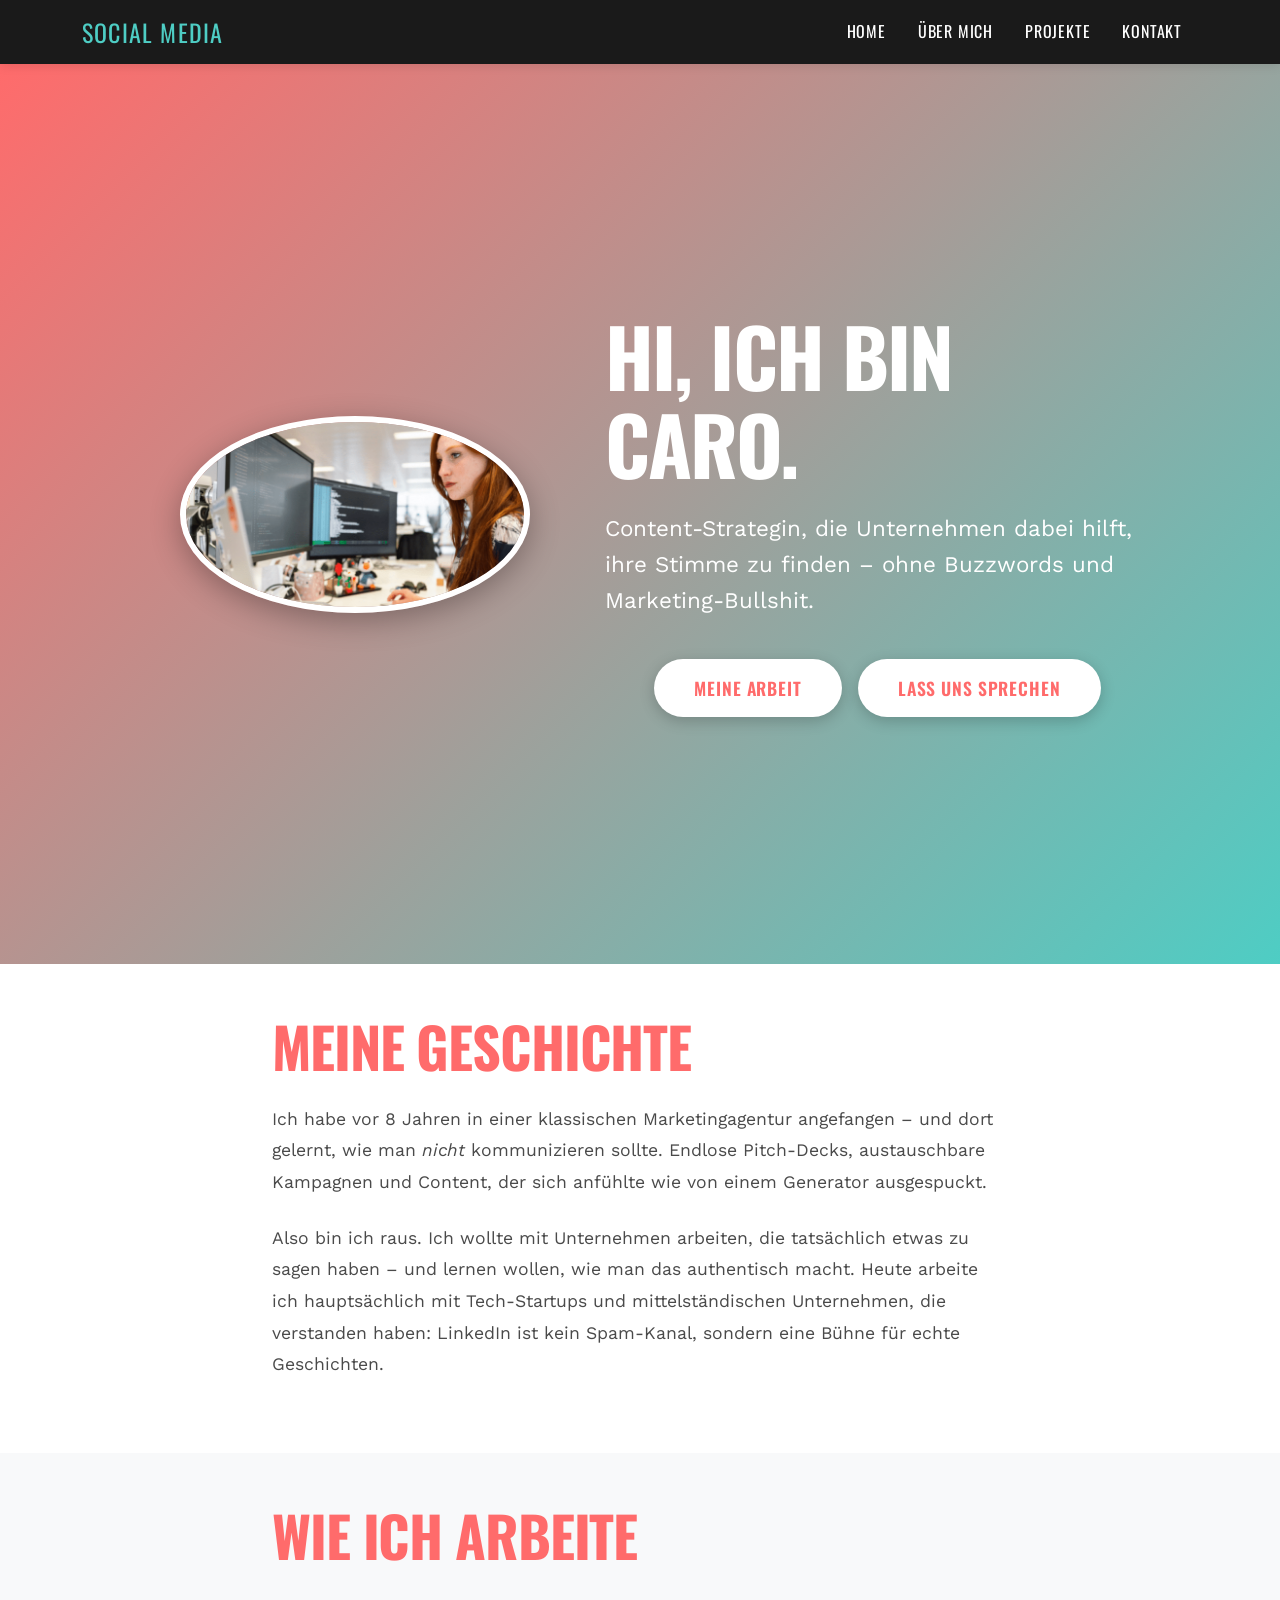
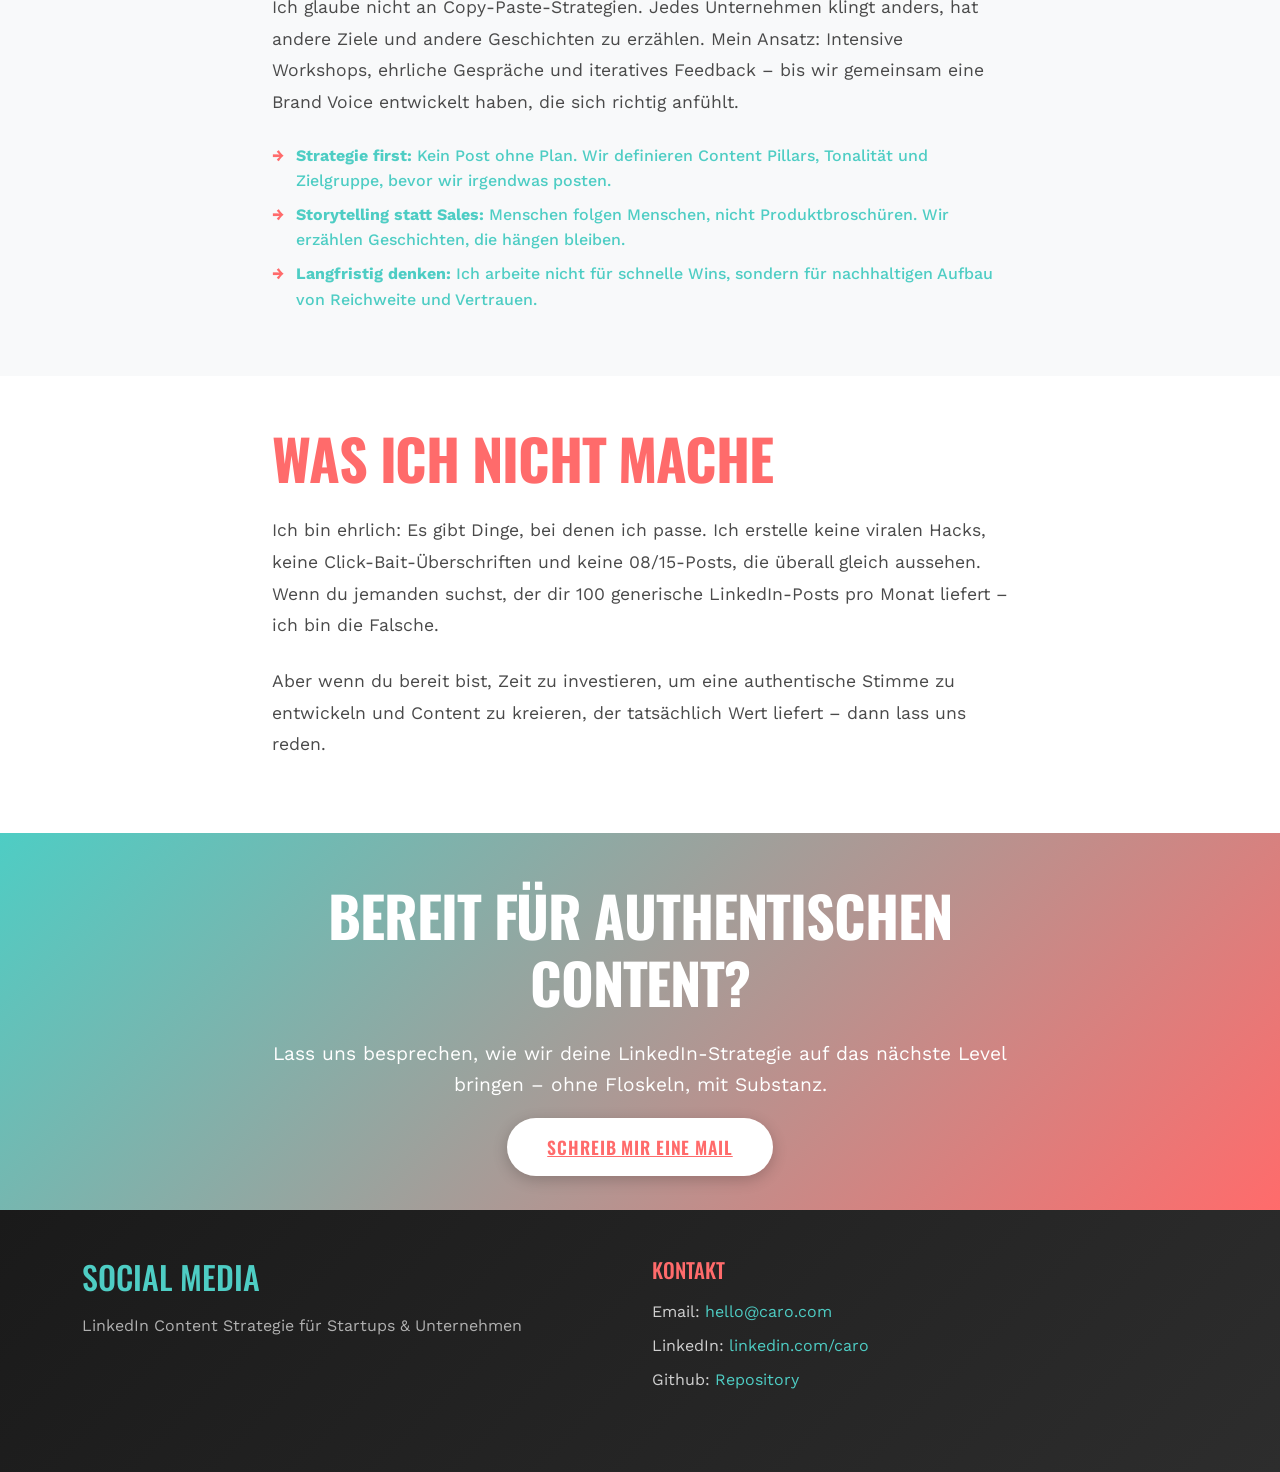
==== commit 6ebd209b: "add repository link to each page" ====
--- a/about.html
+++ b/about.html
@@ -4,6 +4,24 @@
     <meta charset="UTF-8" />
     <meta name="viewport" content="width=device-width, initial-scale=1.0" />
     <title>Über mich - Social Media Content Strategie</title>
+    <meta
+      name="description"
+      content="Caro - Content-Strategin für authentische LinkedIn-Präsenz. Spezialisiert auf Startups, Brand Voice Entwicklung und Storytelling ohne Marketing-Bullshit."
+    />
+    <meta
+      name="keywords"
+      content="Content Strategin, LinkedIn Expertin, Brand Voice, Social Media Beratung, Marketing Freelancer"
+    />
+    <meta name="author" content="Caro Social Media" />
+
+    <meta property="og:type" content="website" />
+    <meta property="og:title" content="Über Caro - Content Strategin" />
+    <meta
+      property="og:description"
+      content="Content-Strategin für authentische LinkedIn-Präsenz. Spezialisiert auf Startups und Brand Voice Entwicklung."
+    />
+    <meta property="og:url" content="https://caro.com/about.html" />
+
     <link rel="preconnect" href="https://fonts.googleapis.com" />
     <link rel="preconnect" href="https://fonts.gstatic.com" crossorigin />
     <link
@@ -276,6 +294,14 @@
                   >linkedin.com/caro</a
                 >
               </p>
+              <p>
+                Github:
+                <a
+                  href="https://github.com/cargo-cmyk/Week_4_Project"
+                  target="_blank"
+                  >Repository</a
+                >
+              </p>
             </div>
           </div>
         </div>
